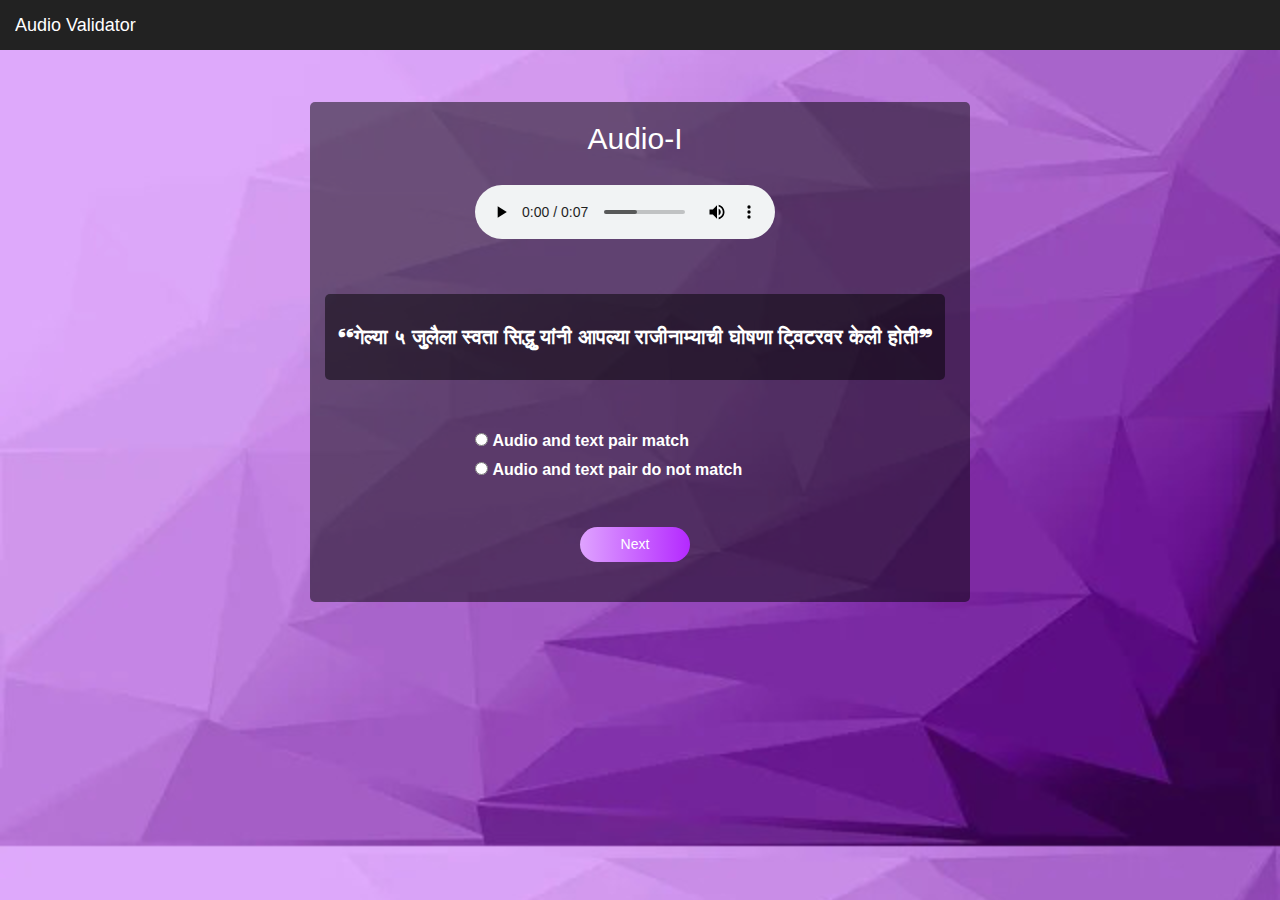
==== 1.html @ 8350459b "Landing page" ====
<!DOCTYPE html>
<html lang="en">
<head>
    <meta charset="UTF-8">
    <meta http-equiv="X-UA-Compatible" content="IE=edge">
    <meta name="viewport" content="width=device-width, initial-scale=1.0">

    <title>Audio Validator</title>
		<!-- link to Bootstrap minified css-->
		<link rel="stylesheet" href="https://maxcdn.bootstrapcdn.com/bootstrap/3.3.7/css/bootstrap.min.css" integrity="sha384-BVYiiSIFeK1dGmJRAkycuHAHRg32OmUcww7on3RYdg4Va+PmSTsz/K68vbdEjh4u" crossorigin="anonymous">
		<!-- link to Jquery minified-->
		<script src="https://ajax.googleapis.com/ajax/libs/jquery/1.12.4/jquery.min.js"></script>
		<!-- link to Bootstrap JS -->
		<script src="https://maxcdn.bootstrapcdn.com/bootstrap/3.3.7/js/bootstrap.min.js" integrity="sha384-Tc5IQib027qvyjSMfHjOMaLkfuWVxZxUPnCJA7l2mCWNIpG9mGCD8wGNIcPD7Txa" crossorigin="anonymous"></script>
		<!-- link to external CSS -->
    <link rel="stylesheet" type="text/css" href="1.css">
</head>
<body>
    <nav class="nav navbar-fixed-top navbar-inverse">
        <div class="continer">
            <div class="navbar-header">
                <button type="button" class="navbar-toggle" data-toggle="collapse" data-target="#mynavBar">
                    <span class="icon-bar"></span>
                    <span class="icon-bar"></span>
                    <span class="icon-bar"></span>
                </button>
                <a href="#" class="navbar-brand">Audio Validator</a>
            </div>
            <!-- <div class="collapse navbar-collapse" id="mynavBar">
                <ul class="nav navbar-nav navbar-right">
                    <li><a href="login.html"><span class="glyphicon glyphicon-log-in"></span> Login</a></li>
                    <li><a href="signup.html"><span class="glyphicon glyphicon-user"></span> SignUp</a></li>
                </ul>
            </div> -->
        </div>
    </nav>
    <div class="container">
        <form>
             <h2>Audio-I</h2>
            <div id="audio">
              <audio controls  >
                <source src="Audio-1.wav" type="audio/wav">
                 Your browser does not support the audio element.
              </audio>
            </div>
              <p class="para" ><br><b>❛❛गेल्या ५ जुलैला स्वता सिद्धु यांनी आपल्या राजीनाम्याची घोषणा ट्विटरवर केली होती❞</b><br><br>
                <div class="hebro">
                 <!-- <h5 >Validate the above:</h5> -->
                <input type="radio" id="first"  value="first">
                <label for="html">Audio and text pair match    </label><br>
                <input type="radio" id="second"   value="second"> 
                <label for="css">Audio and text pair do not match</label><br></p>
                </div>
              <div class="btn-box">
                  <button type="button">Next</button>
              </div>

        </form>
    </div>
</body>
</html>
---- 1.css ----
*{margin: 0;
padding: 0;
box-sizing: border-box;
}
body 
{
       background-color: purple; 
       background-image: url(bg-image.jpg );
       background-size: cover;
 }

.container{
    width: 660px;
    height: 500px;
    background-color:  rgba(0, 0, 0, 0.5); 
    border-radius: 5px;
    position: relative;
    margin: 8% auto;
    color: white;
}
.para{
    width: 620px;
    /* height: 100px; */
    /* background-color: transparent; */
    background-color:  rgba(0, 0, 0, 0.5); 
    border-radius: 5px;
    position: relative;
    text-align: center;
    border:5px;
    margin-left:150px;

    margin: 8% auto;
    font-size: 20px;
    align-items: center;
}
h2{
    text-align: center;
    margin-bottom: 30px;
}
.hebro{
    margin-left: 150px;
    font-size: 16px;
    /* margin: 50px 50px; */
    margin-bottom: 10px;

}
.container form{
    /* width: 280px; */
    position: absolute;
    
}
.btn-box{
    width: 100%;
    margin: 30px auto;
    text-align: center;
}
form button{
    width: 110px;
    height:35px;
    border-radius: 50px;
    margin:10px 10px;
    background: linear-gradient(to right, #DFA3FF, #B429FF);
    color: white;
    border: 0;
    outline: none;
    cursor: pointer;
}
#audio{
    margin-left:150px;
}
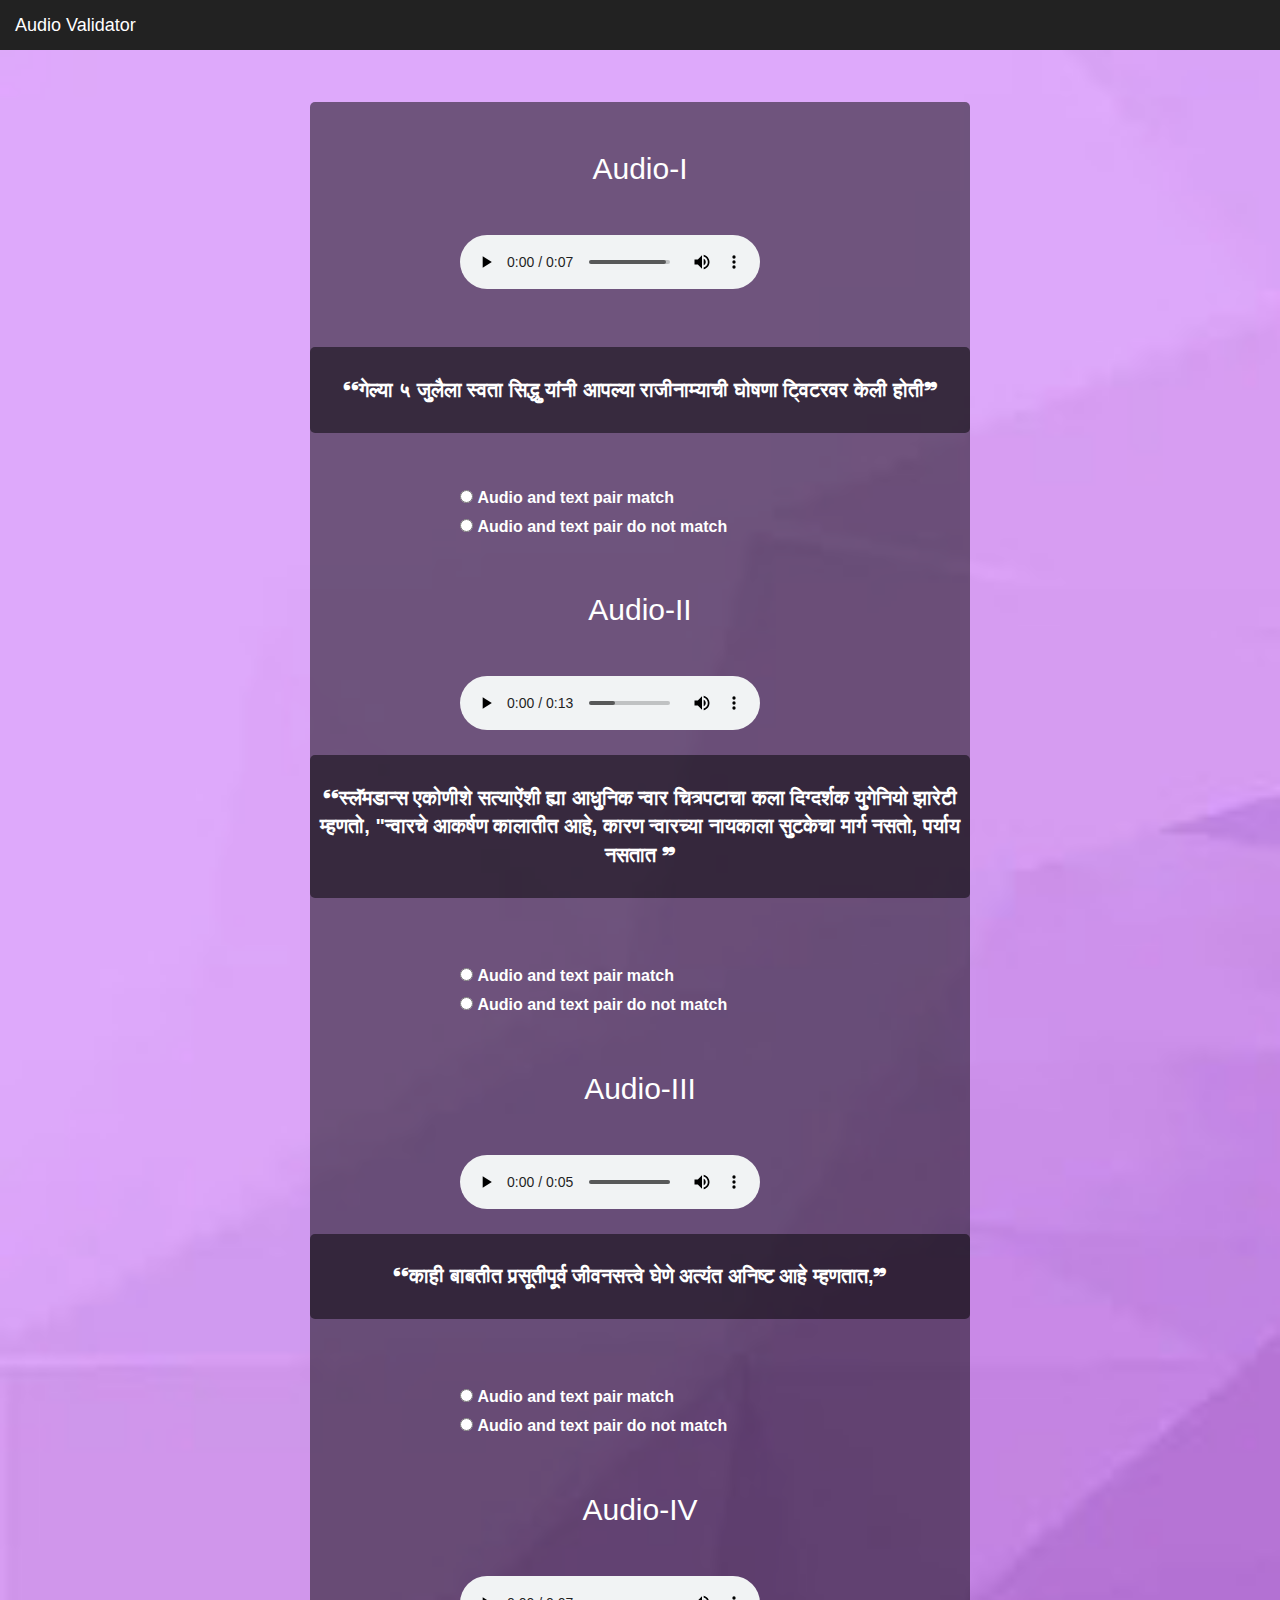
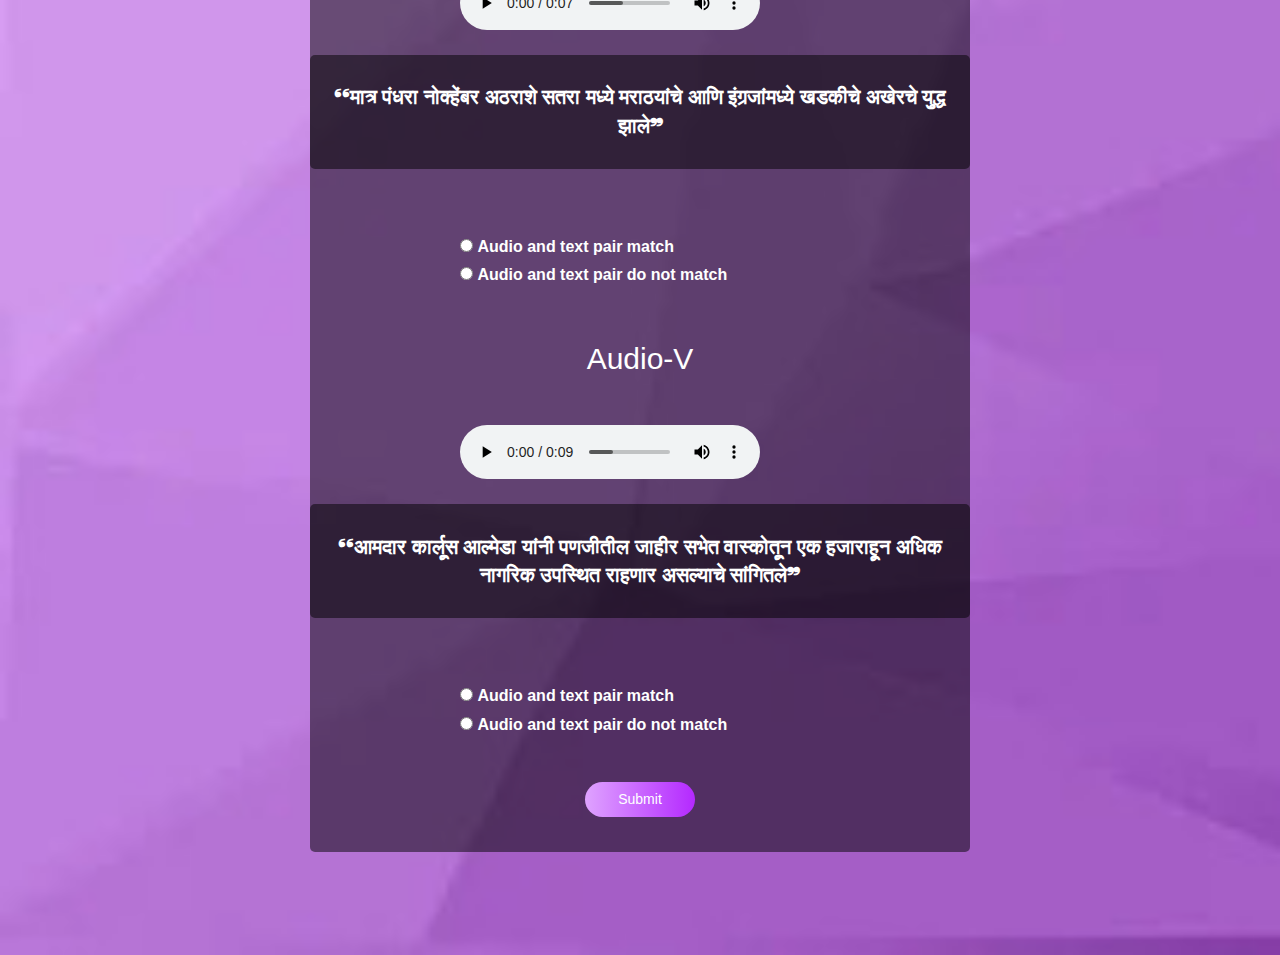
==== commit 1fa2fedb: "UI" ====
--- a/1.html
+++ b/1.html
@@ -33,8 +33,8 @@
                 </ul>
             </div> -->
         </div>
-    </nav>
-    <div class="container">
+       </nav>
+      <div class="containr">
         <form>
              <h2>Audio-I</h2>
             <div id="audio">
@@ -44,18 +44,75 @@
               </audio>
             </div>
               <p class="para" ><br><b>❛❛गेल्या ५ जुलैला स्वता सिद्धु यांनी आपल्या राजीनाम्याची घोषणा ट्विटरवर केली होती❞</b><br><br>
-                <div class="hebro">
+                <p class="hebro">
+                    <input type="radio" id="first" name="audio-1"  value="first">
+                    <label for="html">Audio and text pair match    </label><br>
+                    <input type="radio" id="second" name="audio-1"  value="second"> 
+                    <label for="css">Audio and text pair do not match</label><br></p>
+                </p>
                  <!-- <h5 >Validate the above:</h5> -->
-                <input type="radio" id="first"  value="first">
-                <label for="html">Audio and text pair match    </label><br>
-                <input type="radio" id="second"   value="second"> 
-                <label for="css">Audio and text pair do not match</label><br></p>
-                </div>
+                
+             
+              <h2>Audio-II</h2>
+              <audio controls  >
+                <source src="Audio-2.wav" type="audio/wav">
+                 Your browser does not support the audio element.
+              </audio>
+              <p class="para1" ><br><b>❛❛स्लॅमडान्स एकोणीशे सत्याऐंशी  ह्या आधुनिक न्वार चित्रपटाचा कला दिग्दर्शक युगेनियो झारेटी म्हणतो, "न्वारचे आकर्षण कालातीत आहे, कारण न्वारच्या नायकाला सुटकेचा मार्ग नसतो, पर्याय नसतात ❞</b><br><br>
+                <p class="hebro"><br><br>
+                 <!-- <h5 >Validate the above:</h5> -->
+                 <input type="radio" id="first"  name="audio-2" value="first">
+                 <label for="html">Audio and text pair match    </label><br>
+                 <input type="radio" id="second" name="audio-2"  value="second"> 
+                 <label for="css">Audio and text pair do not match</label><br></p>
+                </p>
+
+                <h2>Audio-III</h2>
+                <audio controls  >
+                  <source src="Audio-3.wav" type="audio/wav">
+                   Your browser does not support the audio element.
+                </audio>
+                <p class="para1" ><br><b>❛❛काही बाबतीत प्रसूतीपूर्व जीवनसत्त्वे घेणे अत्यंत अनिष्ट आहे म्हणतात,❞</b><br><br>
+                  <p class="hebro"><br><br>
+                   <!-- <h5 >Validate the above:</h5> -->
+                   <input type="radio" id="first" name="audio-3" value="first">
+                   <label for="yes5">Audio and text pair match    </label><br>
+                   <input type="radio" id="no3"  name="audio-3" value="second"> 
+                   <label for="no3">Audio and text pair do not match</label><br></p>
+                  </p>
+
+                  <h2>Audio-IV</h2>
+                <audio controls  >
+                  <source src="Audio-4.wav" type="audio/wav">
+                   Your browser does not support the audio element.
+                </audio>
+                <p class="para1" ><br><b>❛❛मात्र पंधरा  नोक्हेंबर अठराशे सतरा  मध्ये मराठयांचे आणि इंग्रजांमध्ये खडकीचे अखेरचे युद्ध झाले❞</b><br><br>
+                  <p class="hebro"><br><br>
+                   <!-- <h5 >Validate the above:</h5> -->
+                   <input type="radio" id="yes4"  name="audio-4" value="matched">
+                   <label for="yes4">Audio and text pair match    </label><br>
+                   <input type="radio" id="no4" name="audio-4"  value="not matched"> 
+                   <label for="no4">Audio and text pair do not match</label><br></p>
+                  </p> 
+                  <h2>Audio-V</h2>
+                <audio controls  >
+                  <source src="Audio-5.wav" type="audio/wav">
+                   Your browser does not support the audio element.
+                </audio>
+                <p class="para1" ><br><b>❛❛आमदार कार्लूस आल्मेडा यांनी पणजीतील जाहीर सभेत वास्कोतून एक हजाराहून अधिक नागरिक उपस्थित राहणार असल्याचे सांगितले❞</b><br><br>
+                  <p class="hebro"><br><br>
+                   <!-- <h5 >Validate the above:</h5> -->
+                   <input type="radio" id="yes5" name="audio-5" value="matched">
+                   <label for="yes5">Audio and text pair match    </label><br>
+                   <input type="radio" id="no5" name="audio-5"  value="not matched"> 
+                   <label for="no5">Audio and text pair do not match</label><br></p>
+                  </p> 
+                    
               <div class="btn-box">
-                  <button type="button">Next</button>
+                  <button type="submit">Submit</button>
               </div>
-
         </form>
     </div>
+    
 </body>
 </html>--- a/1.css
+++ b/1.css
@@ -4,14 +4,14 @@
 }
 body 
 {
-       background-color: purple; 
        background-image: url(bg-image.jpg );
        background-size: cover;
+      
  }
 
-.container{
+.containr{
     width: 660px;
-    height: 500px;
+    height: 2350px;
     background-color:  rgba(0, 0, 0, 0.5); 
     border-radius: 5px;
     position: relative;
@@ -19,7 +19,7 @@
     color: white;
 }
 .para{
-    width: 620px;
+    width: 660px;
     /* height: 100px; */
     /* background-color: transparent; */
     background-color:  rgba(0, 0, 0, 0.5); 
@@ -35,16 +35,19 @@
 }
 h2{
     text-align: center;
-    margin-bottom: 30px;
+    margin-bottom: 50px;
+    margin-top: 50px;
 }
 .hebro{
     margin-left: 150px;
+    margin-bottom: 50px;
+    margin-top:20px;
     font-size: 16px;
     /* margin: 50px 50px; */
     margin-bottom: 10px;
 
 }
-.container form{
+.containr form{
     /* width: 280px; */
     position: absolute;
     
@@ -65,6 +68,21 @@
     outline: none;
     cursor: pointer;
 }
-#audio{
+audio{
     margin-left:150px;
+}
+.para1{
+    width: 660px;
+    /* height: 100px; */
+    /* background-color: transparent; */
+    background-color:  rgba(0, 0, 0, 0.5); 
+    border-radius: 5px;
+    position: relative;
+    text-align: center;
+    border:5px;
+    margin-top:150px;
+
+    margin: 20px auto;
+    font-size: 20px;
+    align-items: center;
 }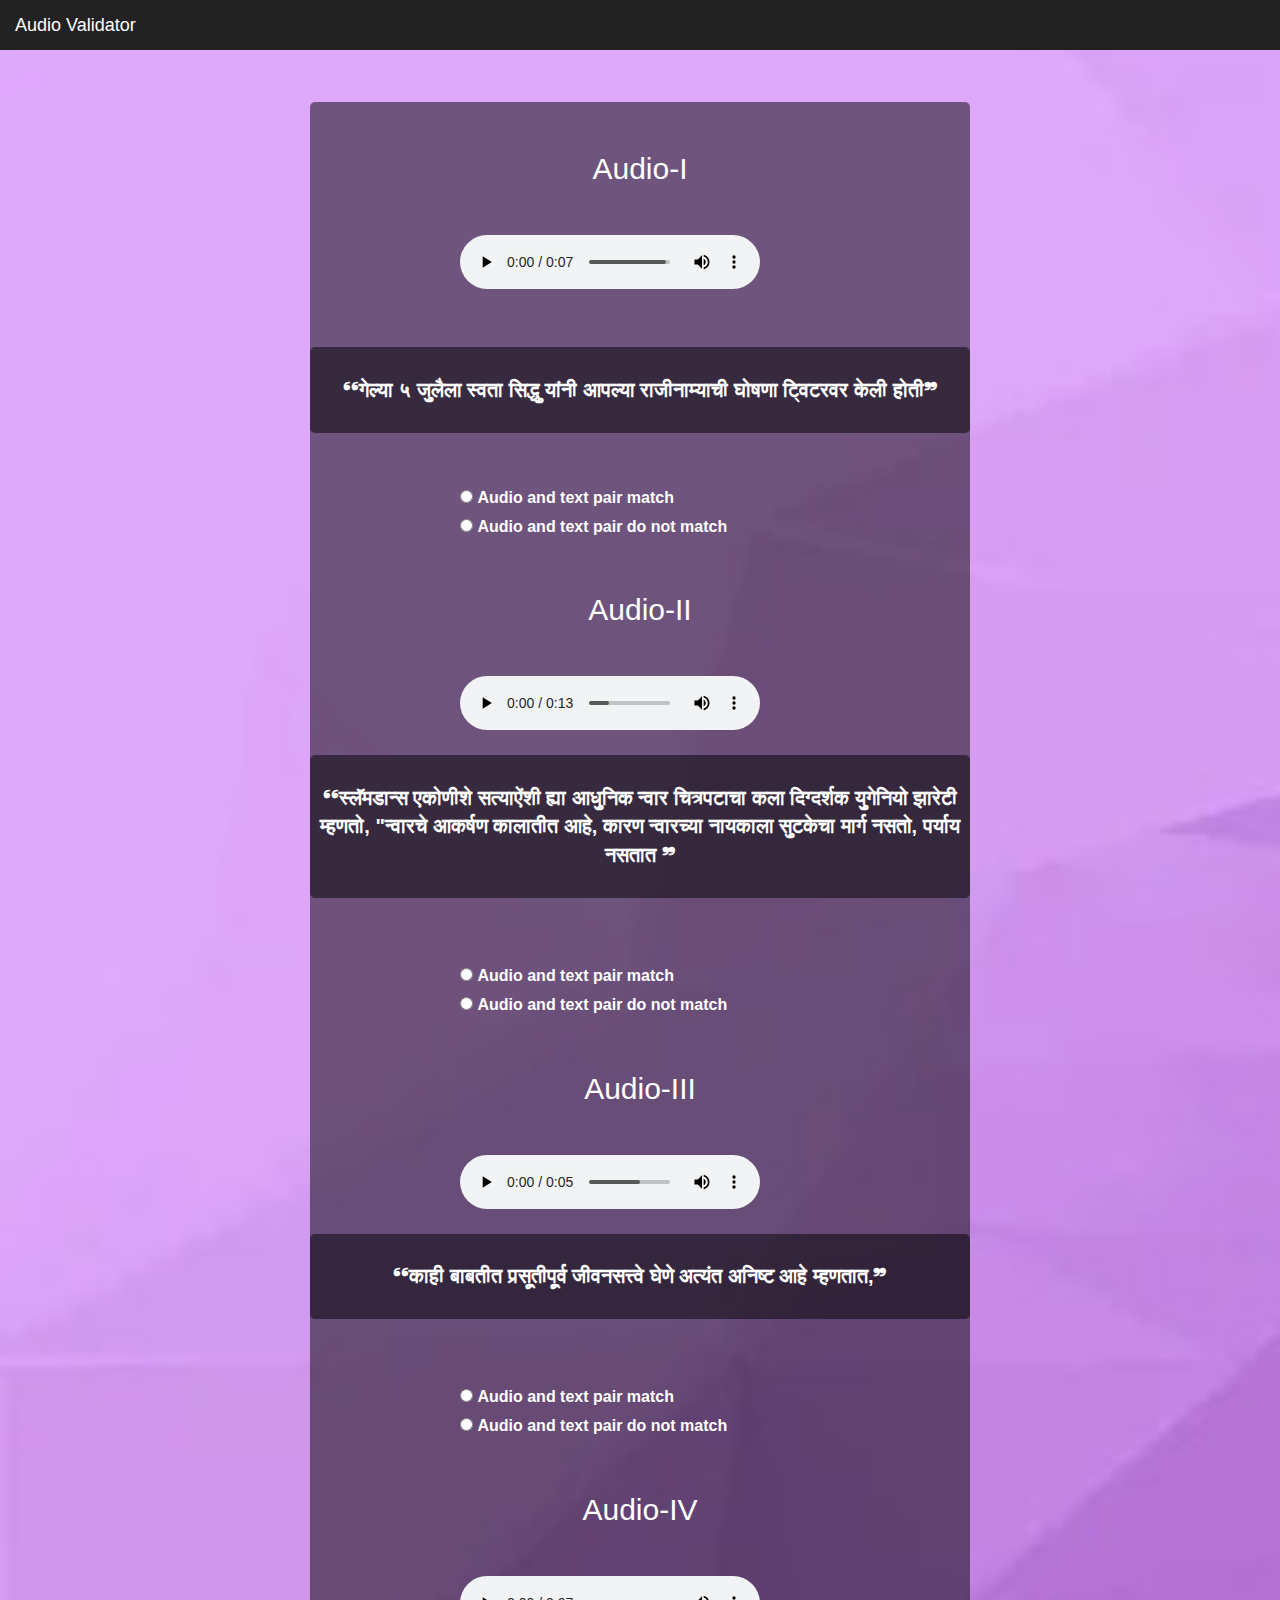
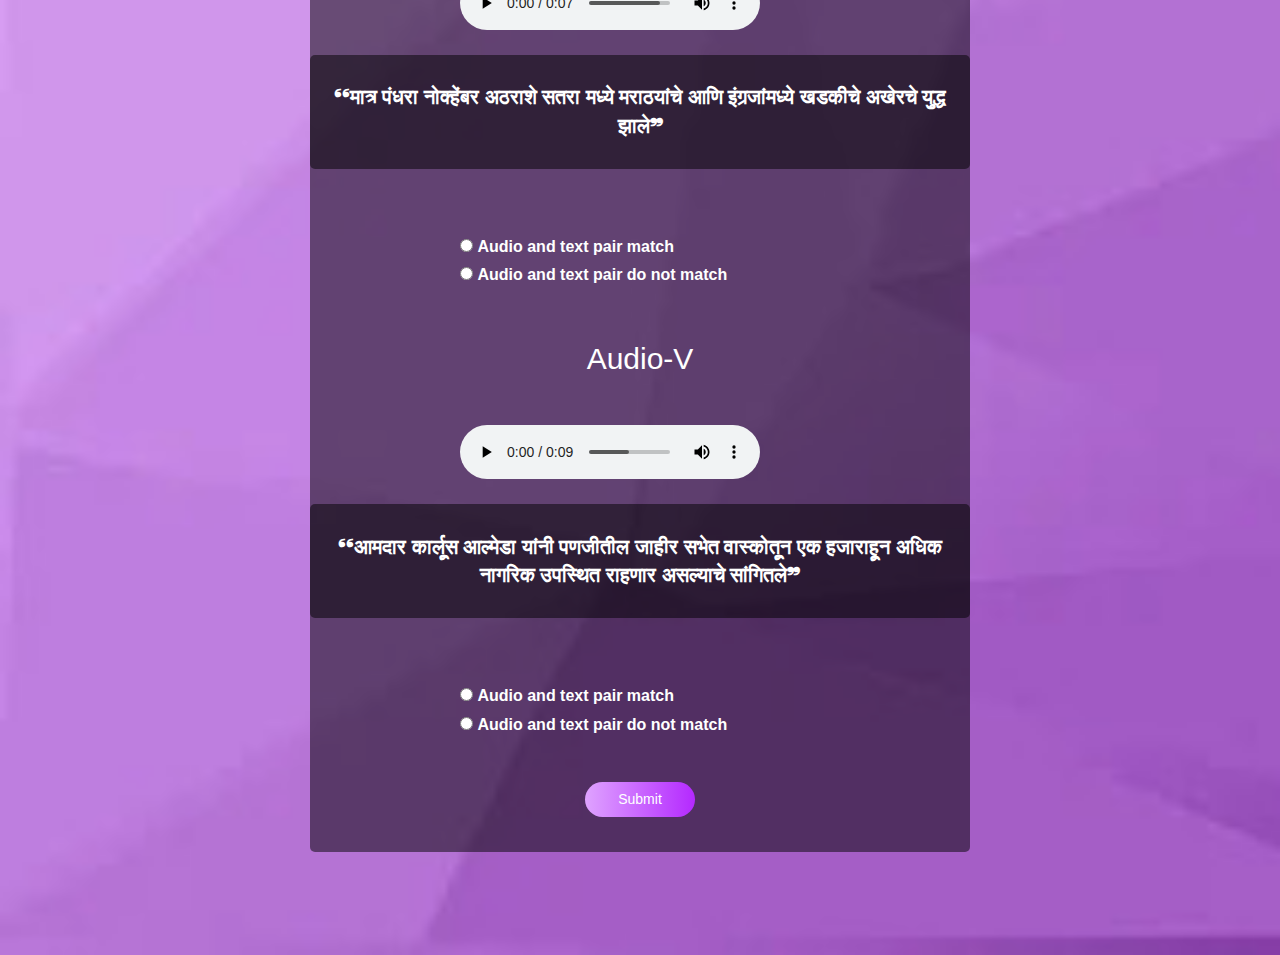
==== commit 4b2f5b8d: "Organized" ====
--- a/1.html
+++ b/1.html
@@ -39,7 +39,7 @@
              <h2>Audio-I</h2>
             <div id="audio">
               <audio controls  >
-                <source src="Audio-1.wav" type="audio/wav">
+                <source src="Audio/Audio-1.wav" type="audio/wav">
                  Your browser does not support the audio element.
               </audio>
             </div>
@@ -55,7 +55,7 @@
              
               <h2>Audio-II</h2>
               <audio controls  >
-                <source src="Audio-2.wav" type="audio/wav">
+                <source src="Audio/Audio-2.wav" type="audio/wav">
                  Your browser does not support the audio element.
               </audio>
               <p class="para1" ><br><b>❛❛स्लॅमडान्स एकोणीशे सत्याऐंशी  ह्या आधुनिक न्वार चित्रपटाचा कला दिग्दर्शक युगेनियो झारेटी म्हणतो, "न्वारचे आकर्षण कालातीत आहे, कारण न्वारच्या नायकाला सुटकेचा मार्ग नसतो, पर्याय नसतात ❞</b><br><br>
@@ -69,7 +69,7 @@
 
                 <h2>Audio-III</h2>
                 <audio controls  >
-                  <source src="Audio-3.wav" type="audio/wav">
+                  <source src="Audio/Audio-3.wav" type="audio/wav">
                    Your browser does not support the audio element.
                 </audio>
                 <p class="para1" ><br><b>❛❛काही बाबतीत प्रसूतीपूर्व जीवनसत्त्वे घेणे अत्यंत अनिष्ट आहे म्हणतात,❞</b><br><br>
@@ -83,7 +83,7 @@
 
                   <h2>Audio-IV</h2>
                 <audio controls  >
-                  <source src="Audio-4.wav" type="audio/wav">
+                  <source src="Audio/Audio-4.wav" type="audio/wav">
                    Your browser does not support the audio element.
                 </audio>
                 <p class="para1" ><br><b>❛❛मात्र पंधरा  नोक्हेंबर अठराशे सतरा  मध्ये मराठयांचे आणि इंग्रजांमध्ये खडकीचे अखेरचे युद्ध झाले❞</b><br><br>
@@ -96,7 +96,7 @@
                   </p> 
                   <h2>Audio-V</h2>
                 <audio controls  >
-                  <source src="Audio-5.wav" type="audio/wav">
+                  <source src="Audio/Audio-5.wav" type="audio/wav">
                    Your browser does not support the audio element.
                 </audio>
                 <p class="para1" ><br><b>❛❛आमदार कार्लूस आल्मेडा यांनी पणजीतील जाहीर सभेत वास्कोतून एक हजाराहून अधिक नागरिक उपस्थित राहणार असल्याचे सांगितले❞</b><br><br>
